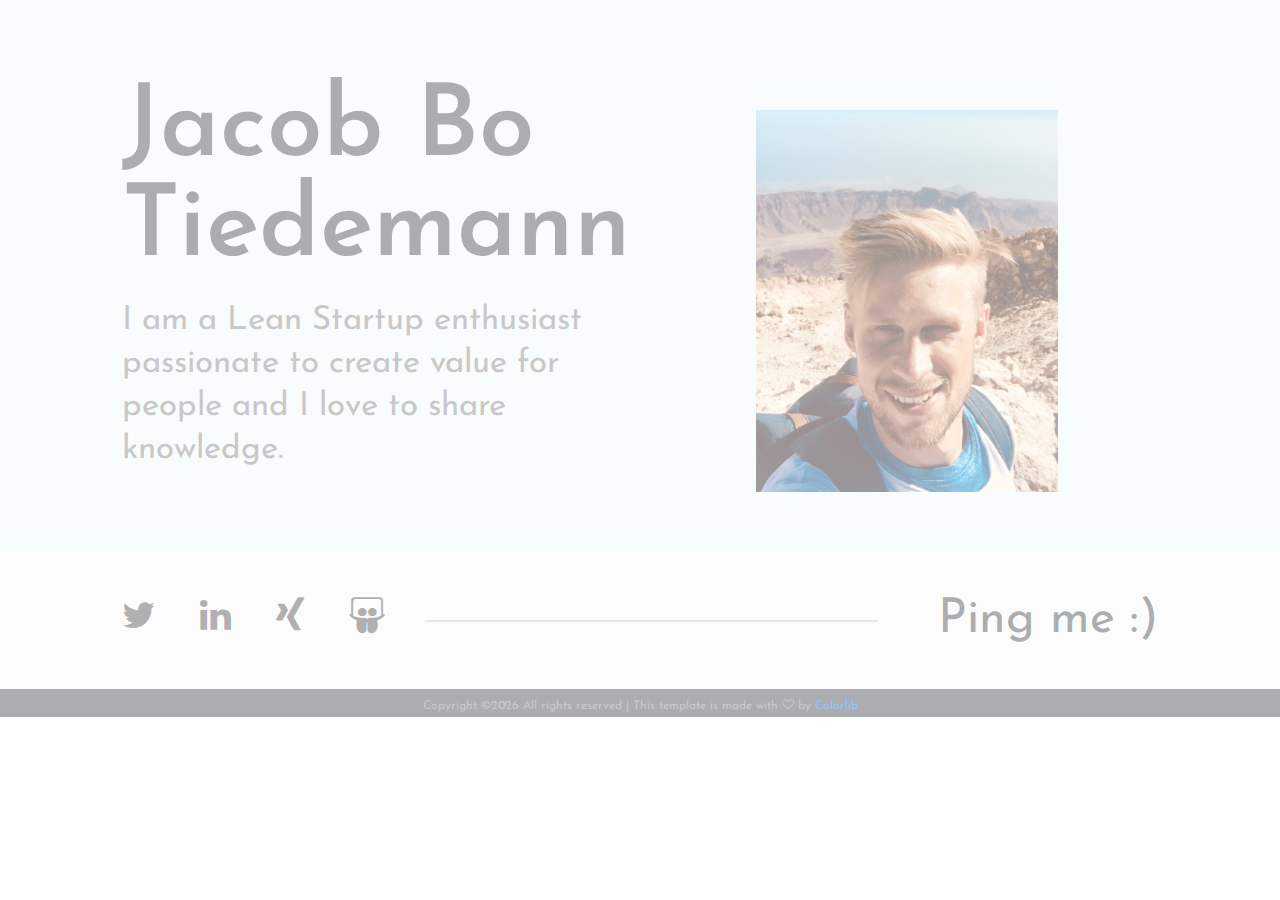
==== index.html @ 4419348c "Removed merge conflict." ====
<!DOCTYPE html>
<html lang="en">
<head>
	<title>@jabopiti</title>
	<meta charset="UTF-8">
	<meta name="description" content="@jabopiti">
	<meta name="keywords" content="">
	<meta name="viewport" content="width=device-width, initial-scale=1.0">
	<!-- Favicon -->   
	<link href="img/favicon.ico" rel="shortcut icon"/>

	<!-- Google Fonts -->
	<link href="https://fonts.googleapis.com/css?family=Josefin+Sans:400,400i,600,600i,700" rel="stylesheet">

	<!-- Stylesheets -->
	<link rel="stylesheet" href="css/bootstrap.min.css"/>
	<link rel="stylesheet" href="css/font-awesome.min.css"/>
	<link rel="stylesheet" href="css/flaticon.css"/>
	<link rel="stylesheet" href="css/owl.carousel.css"/>
	<link rel="stylesheet" href="css/magnific-popup.css"/>
	<link rel="stylesheet" href="css/style.css"/>


	<!--[if lt IE 9]>
	  <script src="https://oss.maxcdn.com/html5shiv/3.7.2/html5shiv.min.js"></script>
	  <script src="https://oss.maxcdn.com/respond/1.4.2/respond.min.js"></script>
	<![endif]-->

</head>
<body>
	<!-- Page Preloder -->
	<div id="preloder">
		<div class="loader"></div>
	</div>

	<!-- Hero section start -->
	<section class="hero-section spad">
		<div class="container-fluid">
			<div class="row">
				<div class="col-xl-10 offset-xl-1">
					<div class="row">
						<div class="col-lg-6">
							<div class="hero-text">
								<h2>Jacob Bo Tiedemann</h2>
								<p>I am a Lean Startup enthusiast passionate to create value for people and I love to share knowledge.</p>
							</div>
							<!--<div class="hero-info">
								<h2>General Info</h2>
								<ul>
									<li><span>Date of Birth</span></li>
									<li><span>Address</span>Hamburg, Germany</li>
									<li><span>E-mail</span>/li>
									<li><span>Phone </span></li>
								</ul>
							</div>-->
						</div>
						<div class="col-lg-6">
							<figure class="hero-image">
								<img src="img/picture.jpg" alt="5">
							</figure>
						</div>
					</div>
				</div>
			</div>
		</div>
	</section>
	<!-- Hero section end -->

	<!-- Social links section start -->
	<div class="social-section">
		<div class="container-fluid">
			<div class="row">
				<div class="col-xl-10 offset-xl-1">
					<div class="social-link-warp">
						<div class="social-links">
							<a href="https://twitter.com/jabopiti"><i class="fa fa-twitter"></i></a>
							<a href="https://www.linkedin.com/in/jacob-bo-tiedemann-658181108/"><i class="fa fa-linkedin"></i></a>
							<a href="https://www.xing.com/profile/JacobBo_Tiedemann"><i class="fa fa-xing"></i></a>
							<a href="https://speakerdeck.com/jabopiti"><i class="fa fa-slideshare"></i></a>
						</div>
						<h2 class="hidden-md hidden-sm">Ping me :)</h2>
					</div>
				</div>
			</div>
		</div>
	</div>	
	<!-- Social links section end -->

	<!-- Footer section start -->
	<footer class="footer-section">
		<div class="container text-center">
			<div class="copyright"><!-- Link back to Colorlib can't be removed. Template is licensed under CC BY 3.0. -->
Copyright &copy;<script>document.write(new Date().getFullYear());</script> All rights reserved | This template is made with <i class="fa fa-heart-o" aria-hidden="true"></i> by <a href="https://colorlib.com" target="_blank">Colorlib</a>
<!-- Link back to Colorlib can't be removed. Template is licensed under CC BY 3.0. -->
</div>
		</div>
	</footer>
	<!-- Footer section end -->


	<!--====== Javascripts & Jquery ======-->
	<script src="js/jquery-2.1.4.min.js"></script>
	<script src="js/bootstrap.min.js"></script>
	<script src="js/owl.carousel.min.js"></script>
	<script src="js/magnific-popup.min.js"></script>
	<script src="js/circle-progress.min.js"></script>
	<script src="js/main.js"></script>
</body>
</html>
---- css/flaticon.css ----
/*
  	Flaticon icon font: Flaticon
  	Creation date: 11/12/2017 08:10
  	*/

@font-face {
  font-family: "Flaticon";
  src: url("../icon-fonts/Flaticon.eot");
  src: url("../icon-fonts/Flaticon.eot?#iefix") format("embedded-opentype"),
       url("../icon-fonts/Flaticon.woff") format("woff"),
       url(".../icon-fonts/Flaticon.ttf") format("truetype"),
       url("../icon-fonts/Flaticon.svg#Flaticon") format("svg");
  font-weight: normal;
  font-style: normal;
}

@media screen and (-webkit-min-device-pixel-ratio:0) {
  @font-face {
    font-family: "Flaticon";
    src: url("../icon-fonts/Flaticon.svg#Flaticon") format("svg");
  }
}

[class^="flaticon-"]:before, [class*=" flaticon-"]:before,
[class^="flaticon-"]:after, [class*=" flaticon-"]:after {   
  font-family: Flaticon;
  font-style: normal;
}

.flaticon-001-yoga:before { content: "\f100"; }
.flaticon-002-writing:before { content: "\f101"; }
.flaticon-003-weightlifting:before { content: "\f102"; }
.flaticon-004-cinema:before { content: "\f103"; }
.flaticon-005-game-console:before { content: "\f104"; }
.flaticon-006-swimming:before { content: "\f105"; }
.flaticon-007-sports:before { content: "\f106"; }
.flaticon-008-karaoke:before { content: "\f107"; }
.flaticon-009-sewing-2:before { content: "\f108"; }
.flaticon-010-snorkel:before { content: "\f109"; }
.flaticon-011-reading:before { content: "\f10a"; }
.flaticon-012-quilt:before { content: "\f10b"; }
.flaticon-013-chess-1:before { content: "\f10c"; }
.flaticon-014-poker:before { content: "\f10d"; }
.flaticon-015-photo-camera:before { content: "\f10e"; }
.flaticon-016-canvas:before { content: "\f10f"; }
.flaticon-017-model:before { content: "\f110"; }
.flaticon-018-music-player:before { content: "\f111"; }
.flaticon-019-knitting:before { content: "\f112"; }
.flaticon-020-kite:before { content: "\f113"; }
.flaticon-021-necklace:before { content: "\f114"; }
.flaticon-022-hiking:before { content: "\f115"; }
.flaticon-023-toast:before { content: "\f116"; }
.flaticon-024-gardening:before { content: "\f117"; }
.flaticon-025-fishing:before { content: "\f118"; }
.flaticon-026-sewing-1:before { content: "\f119"; }
.flaticon-027-drum-set:before { content: "\f11a"; }
.flaticon-028-sewing:before { content: "\f11b"; }
.flaticon-029-dancing:before { content: "\f11c"; }
.flaticon-030-crossword:before { content: "\f11d"; }
.flaticon-031-crochet:before { content: "\f11e"; }
.flaticon-032-cooking:before { content: "\f11f"; }
.flaticon-033-coin:before { content: "\f120"; }
.flaticon-034-pottery:before { content: "\f121"; }
.flaticon-035-tent:before { content: "\f122"; }
.flaticon-036-chess:before { content: "\f123"; }
---- css/style.css ----
/* =================================
------------------------------------
  Civic - CV Resume
  Version: 1.0
 ------------------------------------ 
 ====================================*/

/*----------------------------------------*/
/* Template default CSS
/*----------------------------------------*/
html,
body {
	height: 100%;
	font-family: 'Josefin Sans', sans-serif;
}

h1,
h2,
h3,
h4,
h5,
h6 {
	color: #40424a;
	margin: 0;
	font-weight: 600;
	font-family: 'Josefin Sans', sans-serif;
}

h2 {
	font-size: 48px;
}

h3 {
	font-size: 30px;
}

p {
	font-size: 18px;
	color: #808181;
	line-height: 1.8;
}

img {
	max-width: 60%;
	margin-left: auto;
	margin-right: auto;
	display: block;
}

input:focus,
select:focus,
button:focus,
textarea:focus {
	outline: none;
}

a:hover,
a:focus {
	text-decoration: none;
	outline: none;
}

ul,
ol {
	padding: 0;
	margin: 0;
}

/*---------------------
	Helper CSS
-----------------------*/
.spad {
	padding-top: 80px;
	/* padding-bottom: 110px; */
}

.section-title h2 {
	display: inline-block;
	position: relative;
	margin-bottom: 110px;
	padding-bottom: 2px;
	line-height: normal;
}

.section-title h2:after {
	position: absolute;
	content: '';
	width: 100%;
	height: 2px;
	left: 0;
	bottom: 0;
	background: #40424a;
}

.set-bg {
	background-repeat: no-repeat;
	background-size: cover;
}

/*------------------------
  Common Elements
--------------------------*/

/* Preloder */
#preloder {
	position: fixed;
	width: 100%;
	height: 100%;
	top: 0;
	left: 0;
	z-index: 999999;
	background: #fff;
}

.loader {
	width: 30px;
	height: 30px;
	border: 3px solid #000;
	position: absolute;
	top: 50%;
	left: 50%;
	margin-top: -13px;
	margin-left: -13px;
	border-radius: 60px;
	border-left-color: transparent;
	animation: loader 0.8s linear infinite;
	-webkit-animation: loader 0.8s linear infinite;
}

@keyframes loader {
	0% {
		-webkit-transform: rotate(0deg);
		        transform: rotate(0deg);
	}
	50% {
		-webkit-transform: rotate(180deg);
		        transform: rotate(180deg);
	}
	100% {
		-webkit-transform: rotate(360deg);
		        transform: rotate(360deg);
	}
}

@-webkit-keyframes loader {
	0% {
		-webkit-transform: rotate(0deg);
	}
	50% {
		-webkit-transform: rotate(180deg);
	}
	100% {
		-webkit-transform: rotate(360deg);
	}
}

/* Site Buttons */
.site-btn {
	display: inline-block;
	text-transform: uppercase;
	font-size: 12px;
	min-width: 213px;
	min-height: 20px;
	text-align: center;
	padding: 20px 10px 15px;
	position: relative;
	background-color: #fff;
	margin-right: 10px;
	border: 2px solid #40424a;
	color: #40424a;
	font-weight: 700;
}

.site-btn:hover {
	color: #40424a;
}

.circle-progress {
	text-align: center;
	padding-top: 30px;
	display: inline-block;
}

.circle-progress .prog-circle {
	margin-bottom: -155px;
}

.circle-progress canvas {
	-webkit-transform: rotate(90deg);
	-ms-transform: rotate(90deg);
	transform: rotate(90deg);
}

.circle-progress .progress-info {
	background: #f2f7f8;
	width: 127px;
	height: 127px;
	border-radius: 150px;
	margin: 0 auto;
	padding-top: 45px;
}

.circle-progress .progress-info h2 {
	font-size: 36px;
	color: #40424a !important;
}

.circle-progress .prog-title {
	text-align: center;
	margin-top: 55px;
}

.circle-progress .prog-title h3 {
	font-size: 16px;
	text-transform: uppercase;
}

.circle-progress .prog-title p {
	font-size: 15px;
	color: #808181 !important;
}

/* Image Popup */
.img-popup-warp .mfp-content,
.img-popup-warp.mfp-ready.mfp-removing .mfp-content {
	opacity: 0;
	-webkit-transform: scale(0.8);
	-ms-transform: scale(0.8);
	transform: scale(0.8);
	-webkit-transition: all 0.4s;
	-o-transition: all 0.4s;
	transition: all 0.4s;
}

.img-popup-warp.mfp-ready .mfp-content {
	opacity: 1;
	-webkit-transform: scale(1);
	-ms-transform: scale(1);
	transform: scale(1);
}

/* Fact box */
.fact-box {
	height: 375px;
	display: table;
	width: 100%;
	background: #40424a;
}

.fact-box.trans {
	background-color: transparent;
}

.fact-box .fact-content {
	display: table-cell;
	vertical-align: middle;
	text-align: center;
}

.fact-box .fact-content img {
	width: 60px;
	margin-bottom: 30px;
}

.fact-box .fact-content h2 {
	font-size: 36px;
	color: #fff;
}

.fact-box .fact-content p {
	color: #fff;
	margin-bottom: 0;
}

/* Porgess bar */
.single-progress-item {
	margin-bottom: 35px;
	position: relative;
}

.single-progress-item p {
	color: #40424a;
	margin-bottom: 0;
	font-weight: 600;
}

.progress-bar-style {
	display: block;
	height: 2px;
	position: relative;
	width: 100%;
	margin-bottom: 10px;
}

.bar-inner {
	position: absolute;
	height: 100%;
	left: 0;
	top: 0;
	background: #40424a;
}

.bar-inner span {
	position: absolute;
	right: 0;
	bottom: -30px;
	color: #40424a;
	font-weight: 600;
}

/* Progress dots */
.language-progress {
	max-width: 280px;
	list-style: none;
}

.language-progress li {
	font-size: 24px;
	position: relative;
	padding-right: 150px;
	margin-bottom: 30px;
}

.language-progress .lan-prog {
	position: absolute;
	right: 0;
	top: 0;
}

.language-progress .lan-prog span {
	width: 12px;
	height: 12px;
	display: inline-block;
	margin-right: 18px;
	border-radius: 12px;
	background: #40424a;
}

.language-progress .lan-prog span.fade-ele {
	background: #cacaca;
}

/* Icon Box */
.icon-box {
	text-align: center;
	display: inline-block;
	margin-right: 60px;
}

.icon-box:last-child {
	margin-right: 0;
}

.icon-box i {
	font-size: 60px;
}

.icon-box p {
	color: #40424a;
}

.social-links a {
	-webkit-transition: all 0.3s;
	-o-transition: all 0.3s;
	transition: all 0.3s;
}

/*---------------------
	Header section
-----------------------*/
.header-section {
	padding: 50px 40px;
	background: #f2f7f8;
}

.site-logo h2 {
	font-size: 36px;
}

.site-logo h2 a {
	color: #40424a;
}

.site-logo p {
	font-size: 14px;
	line-height: normal;
}

.header-buttons a {
	margin-top: 15px;
}

/*---------------------
	Hero section
-----------------------*/
.hero-section {
	background: #f2f7f8;
}

.hero-text {
	margin-bottom: 80px;
}

.hero-text h2 {
	font-size: 170px;
	line-height: normal;
	margin-bottom: 20px;
}

.hero-text p {
	font-size: 33px;
	line-height: 1.3;
}

.hero-image {
	padding-top: 30px;
}

.hero-info h2 {
	margin-bottom: 30px;
}

.hero-info ul {
	list-style: none;
}

.hero-info ul li {
	font-size: 24px;
	color: #808181;
	margin-bottom: 15px;
}

.hero-info ul li span {
	color: #40424a;
	display: inline-block;
	min-width: 220px;
}

.hero-info ul li:last-child {
	margin-bottom: 0;
}

/*---------------------
	Social section
-----------------------*/
.social-section {
	background: #f9f9f9;
	padding: 40px 0;
}

.social-section .social-links {
	display: inline-block;
	background: #f9f9f9;
	position: relative;
	z-index: 5;
}

.social-section .social-links a {
	color: #484848;
	font-size: 36px;
	margin-right: 40px;
}

.social-section .social-link-warp {
	position: relative;
}

.social-section .social-link-warp h2 {
	display: inline-block;
	float: right;
	font-weight: 400;
	padding-left: 30px;
	background: #f9f9f9;
	position: relative;
	z-index: 5;
}

.social-section .social-link-warp:after {
	position: absolute;
	content: '';
	width: 50%;
	height: 2px;
	left: 23%;
	top: 50%;
	margin-top: 1px;
	background: #cbcbcb;
}

/*---------------------
	Resume section
----------------------*/
.resume-section.with-bg {
	background-image: url(../img/resume-bg.jpg);
	background-repeat: no-repeat;
	background-size: cover;
}

.resume-list {
	list-style: none;
	margin-left: 60px;
	padding-left: 110px;
	border-left: 2px solid #40424a;
}

.resume-list li {
	margin-bottom: 120px;
	position: relative;
}

.resume-list li:last-child {
	margin-bottom: 0;
}

.resume-list li:after {
	position: absolute;
	content: '';
	width: 15px;
	height: 15px;
	border: 2px solid #40424a;
	border-radius: 50px;
	background: #cacaca;
	top: 30px;
	left: -118px;
}

.resume-list h2 {
	font-size: 72px;
	margin-bottom: 10px;
}

.resume-list h4 {
	font-size: 16px;
	text-transform: uppercase;
	color: #808181;
	margin-top: 10px;
	margin-bottom: 45px;
}

.resume-list p {
	margin-bottom: 0;
}

/*---------------------
	Review section
-----------------------*/
.review-slider {
	padding-left: 150px;
}

.review-slider .owl-dots {
	position: absolute;
	left: 50px;
	top: 70px;
}

.review-slider .owl-dots .owl-dot {
	width: 12px;
	height: 12px;
	border: 2px solid #40424a;
	border-radius: 50px;
	background: #cacaca;
	margin-bottom: 15px;
}

.review-slider .owl-dots .owl-dot.active {
	background: #40424a;
}

.single-review .qut {
	font-size: 120px;
	line-height: 0;
	color: #505259;
	margin-top: 60px;
}

.single-review p {
	margin-bottom: 40px;
}

.single-review h3 {
	font-size: 24px;
	margin-bottom: 10px;
}

.single-review h4 {
	font-size: 16px;
}

/*---------------------
	Portfolio section
----------------------*/
.portfolio-warp {
	padding: 0 60px;
}

.portfolio-item h2 {
	font-size: 24px;
	margin-bottom: 5px;
}

.portfolio-item p {
	font-size: 14px;
	margin-bottom: 0;
}

.portfolio-item .port-pic {
	margin-bottom: 30px;
	display: block;
	height: 480px;
	background: #333;
	background-position: center center;
	background-size: cover;
	overflow: hidden;
	position: relative;
}

.portfolio-item .port-pic:after {
	position: absolute;
	content: '';
	left: 0;
	bottom: 0;
	width: 100%;
	height: 0;
	background: #000;
	opacity: 0;
	z-index: 2;
	-webkit-transition: all 0.4s cubic-bezier(0.55, 0.09, 0.68, 0.53) 0s;
	-o-transition: all 0.4s cubic-bezier(0.55, 0.09, 0.68, 0.53) 0s;
	transition: all 0.4s cubic-bezier(0.55, 0.09, 0.68, 0.53) 0s;
}

.portfolio-item:hover .port-pic:after {
	opacity: 0.8;
	height: 100%;
	top: 0;
}

/*---------------------
	Contact section
-----------------------*/
.contact-form {
	display: block;
	width: 100%;
}

.contact-form input {
	background-color: transparent;
	padding-left: 25px;
	height: 60px;
	width: 100%;
	border: none;
	border-bottom: 2px solid #cacaca;
	margin-bottom: 30px;
	font-size: 13px;
}

.contact-form textarea {
	padding-left: 25px;
	height: 200px;
	width: 100%;
	border: none;
	border-bottom: 2px solid #cacaca;
	margin-bottom: 30px;
	font-size: 13px;
	background-color: transparent;
}

.contact-form ::-webkit-input-placeholder {
	font-style: italic;
}

.contact-form :-ms-input-placeholder {
	font-style: italic;
}

.contact-form ::-ms-input-placeholder {
	font-style: italic;
}

.contact-form ::placeholder {
	font-style: italic;
}

/*---------------------
	Footer section
-----------------------*/
.footer-section {
	background: #40424a;
	padding: 5px 0;
}

.copyright {
	padding-top: 5px;
	font-size: 12px;
	color: #838488;
	line-height: normal;
}

/*---------------------
	Home 2 Style
-----------------------*/
.home-two-style {
	background-image: url(../img/home-2-bg.png);
	background-repeat: no-repeat;
	background-size: cover;
	background-position: top center;
	background-color: #009fff;
}

.home-two-style .header-section,
.home-two-style .hero-section,
.home-two-style .social-section,
.home-two-style .review-slider .owl-dots .owl-dot,
.home-two-style .site-btn,
.home-two-style .fact-box,
.home-two-style .social-links,
.home-two-style .social-section .social-link-warp h2 {
	background-color: transparent;
}

.home-two-style h1,
.home-two-style h2,
.home-two-style h3,
.home-two-style h4,
.home-two-style h5,
.home-two-style h6,
.home-two-style p,
.home-two-style .site-logo h2 a,
.home-two-style .site-logo p,
.home-two-style .hero-info ul li,
.home-two-style .hero-info ul li span,
.home-two-style .single-review .qut,
.home-two-style .site-btn,
.home-two-style .social-section .social-links a,
.home-two-style .contact-form input,
.home-two-style .contact-form textarea,
.home-two-style .circle-progress .prog-title p,
.home-two-style .circle-progress .prog-title h3,
.home-two-style .circle-progress .progress-info h2 {
	color: #fff !important;
}

.home-two-style .section-title h2:after,
.home-two-style .review-slider .owl-dots .owl-dot.active {
	background: #fff;
}

.home-two-style .resume-list,
.home-two-style .resume-list li:after,
.home-two-style .review-slider .owl-dots .owl-dot,
.home-two-style .site-btn,
.home-two-style .contact-form input,
.home-two-style .contact-form textarea {
	border-color: #fff;
}

.home-two-style .hero-image {
	padding-left: 0px;
	padding-top: 200px;
}

.home-two-style .hero-image img {
	-webkit-box-shadow: 6px 20px 50px rgba(0, 0, 0, 0.5294117647);
	        box-shadow: 6px 20px 50px rgba(0, 0, 0, 0.5294117647);
}

.home-two-style .resume-list li:after {
	background: #009fff;
}

.home-two-style .circle-progress .progress-info {
	background: #50bcfd;
}

.home-two-style .fact-box {
	border: 2px solid #fff;
}

.home-two-style .fact-box.trans {
	border: none;
}

.home-two-style .footer-section {
	background: #3a4db4;
}

.home-two-style .contact-form ::-webkit-input-placeholder {
	color: #fff;
}

.home-two-style .contact-form :-ms-input-placeholder {
	color: #fff;
}

.home-two-style .contact-form ::-ms-input-placeholder {
	color: #fff;
}

.home-two-style .contact-form ::placeholder {
	color: #fff;
}

/*---------------------
	Home 3 Style
-----------------------*/
.home-three-style .main-left-area,
.home-four-style .main-left-area {
	background: #f2f7f8;
	padding-top: 200px;
	padding-right: 80px;
	padding-left: 80px;
}

.home-three-style .main-left-area .section-title h2,
.home-four-style .main-left-area .section-title h2 {
	margin-bottom: 130px;
}

.home-three-style .main-right-area,
.home-four-style .main-right-area {
	padding-top: 200px;
	padding-left: 110px;
}

.home-three-style .resume-list li,
.home-four-style .resume-list li {
	padding-left: 0;
}

.home-three-style .resume-list li:after,
.home-four-style .resume-list li:after {
	display: none;
}

.home-three-style .resume-list,
.home-four-style .resume-list {
	border-left: none;
	padding-left: 0;
	margin-left: 0;
}

.home-three-style .header-section,
.home-four-style .header-section {
	padding: 50px 80px;
	background: transparent;
	position: absolute;
	width: 100%;
	z-index: 1;
}

.home-three-style .hero-image,
.home-four-style .hero-image {
	margin-bottom: 100px;
}

.home-three-style .hero-text h2,
.home-four-style .hero-text h2 {
	font-size: 72px;
	margin-bottom: 40px;
}

.home-three-style .review-slider,
.home-four-style .review-slider {
	padding-left: 0;
}

.home-three-style .review-slider .owl-dots,
.home-four-style .review-slider .owl-dots {
	position: relative;
	left: 0;
	top: 0;
	padding-top: 50px;
}

.home-three-style .review-slider .owl-dots .owl-dot,
.home-four-style .review-slider .owl-dots .owl-dot {
	display: inline-block;
	margin-right: 15px;
	background: #cacaca;
	border: none;
}

.home-three-style .review-slider .owl-dots .owl-dot.active,
.home-four-style .review-slider .owl-dots .owl-dot.active {
	background: #40424a;
}

.home-three-style .skills,
.home-four-style .skills {
	max-width: 555px;
}

.home-three-style .fact-box.trans,
.home-four-style .fact-box.trans {
	margin-bottom: 80px;
}

.home-three-style .social-links,
.home-four-style .social-links {
	text-align: center;
	padding-bottom: 70px;
	padding-top: 120px;
}

.home-three-style .social-links a,
.home-four-style .social-links a {
	font-size: 30px;
	margin-right: 40px;
	color: #b9b9b9;
}

.home-three-style .social-links a:hover,
.home-four-style .social-links a:hover {
	color: #484848;
}

/*---------------------
	Home 4 Style
-----------------------*/
.home-four-style .site-logo h2 a,
.home-four-style .site-logo p {
	color: #fff;
}

.home-four-style .main-left-area {
	position: relative;
	/* Permalink - use to edit and share this gradient: http://colorzilla.com/gradient-editor/#481340+0,ff0f3c+100,ff0f3c+100 */
	background: #481340;
	/* Old browsers */
	/* FF3.6-15 */
	background: -webkit-linear-gradient(top, #481340 0%, #ff0f3c 100%, #ff0f3c 100%);
	/* Chrome10-25,Safari5.1-6 */
	background: -webkit-gradient(linear, left top, left bottom, from(#481340), color-stop(100%, #ff0f3c), to(#ff0f3c));
	background: -o-linear-gradient(top, #481340 0%, #ff0f3c 100%, #ff0f3c 100%);
	background: linear-gradient(to bottom, #481340 0%, #ff0f3c 100%, #ff0f3c 100%);
	/* W3C, IE10+, FF16+, Chrome26+, Opera12+, Safari7+ */
	filter: progid:DXImageTransform.Microsoft.gradient( startColorstr='#481340', endColorstr='#ff0f3c', GradientType=0);
	/* IE6-9 */
}

.home-four-style .main-left-area:after {
	position: absolute;
	content: "";
	width: 100%;
	height: 800px;
	top: 0;
	left: 0;
	background-image: url("../img/home-4-bg.png");
	background-repeat: no-repeat;
	background-size: cover;
}

.home-four-style .main-left-area h1,
.home-four-style .main-left-area h2,
.home-four-style .main-left-area h3,
.home-four-style .main-left-area h4,
.home-four-style .main-left-area h5,
.home-four-style .main-left-area h6,
.home-four-style .main-left-area p,
.home-four-style .main-left-area .hero-info ul li,
.home-four-style .main-left-area .hero-info ul li span,
.home-four-style .main-left-area .site-btn,
.home-four-style .main-left-area .social-section,
.home-four-style .main-left-area .social-links a,
.home-four-style .main-left-area .contact-form input,
.home-four-style .main-left-area .contact-form textarea,
.home-four-style .main-left-area .circle-progress .prog-title p,
.home-four-style .main-left-area .circle-progress .prog-title h3,
.home-four-style .main-left-area .circle-progress .progress-info h2,
.home-four-style .main-left-area .language-progress li {
	color: #fff !important;
}

.home-four-style .main-left-area .circle-progress .progress-info {
	background: rgba(255, 255, 255, 0.29);
}

.home-four-style .main-left-area .section-title h2:after,
.home-four-style .main-left-area .language-progress .lan-prog span {
	background: #fff;
}

.home-four-style .main-left-area .language-progress .lan-prog span.fade-ele {
	background: rgba(255, 255, 255, 0.29);
}

.home-four-style .main-left-area .fact-box {
	background-color: transparent;
	border: 2px solid #fff;
}

.home-four-style .main-left-area .fact-box.trans {
	border: none;
}

.home-four-style .main-left-area .intro-section {
	position: relative;
	z-index: 2;
}

.home-four-style .main-right-area .section-title h2:after,
.home-four-style .main-right-area .review-slider .owl-dots .owl-dot.active {
	background: #ff0f3c;
}

.home-four-style .main-right-area .resume-list h2,
.home-four-style .main-right-area .single-review .qut {
	color: #ff0f3c;
}

/*---------------------
	Home 5 Style
-----------------------*/
.home-five-style .header-section {
	padding: 50px 80px;
	background: transparent;
	position: absolute;
	width: 100%;
	z-index: 1;
}

.home-five-style .hero-section {
	padding-top: 70px;
}

.home-five-style .hero-section img {
	margin-bottom: 60px;
}

.home-five-style .hero-text h2 {
	font-size: 72px;
	margin-bottom: 40px;
}

.home-five-style .social-links {
	padding-top: 0px;
	text-align: center;
	padding-bottom: 70px;
}

.home-five-style .social-links a {
	font-size: 30px;
	margin-right: 40px;
	color: #b9b9b9;
}

.home-five-style .social-links a:hover {
	color: #484848;
}

.home-five-style .resume-list li {
	padding-left: 0;
}

.home-five-style .resume-list li:after {
	display: none;
}

.home-five-style .resume-list {
	border-left: none;
	padding-left: 0;
	margin-left: 0;
}

.home-five-style .review-slider {
	padding-left: 0;
}

.home-five-style .review-slider .owl-dots {
	position: relative;
	left: 0;
	top: 0;
	padding-top: 50px;
}

.home-five-style .review-slider .owl-dots .owl-dot {
	display: inline-block;
	margin-right: 15px;
	background: #cacaca;
	border: none;
}

.home-five-style .review-slider .owl-dots .owl-dot.active {
	background: #40424a;
}

.home-five-style .circle-progress {
	padding-top: 0;
}

/*---------------------
	Home 6 Style
-----------------------*/
.home-six-style .site-logo h2 a,
.home-six-style .site-logo p,
.home-six-style .hero-text h2,
.home-six-style .hero-text p,
.home-six-style .social-links a {
	color: #fff;
}

.home-six-style .resume-list h2,
.home-six-style .icon-box i,
.home-six-style .single-review .qut {
	color: #009fff;
}

.home-six-style .section-title h2:after,
.home-six-style .fact-box,
.home-six-style .review-slider .owl-dots .owl-dot.active,
.home-six-style .language-progress .lan-prog span {
	background: #009fff;
}

.home-six-style .language-progress .lan-prog span.fade-ele {
	background: #cacaca;
}

.home-six-style .header-section {
	padding: 50px 80px;
	background: transparent;
	position: absolute;
	width: 100%;
	z-index: 1;
}

.home-six-style .hero-section {
	background: #009fff;
	padding-top: 70px;
}

.home-six-style .hero-section img {
	margin-bottom: 60px;
}

.home-six-style .hero-text h2 {
	font-size: 72px;
	margin-bottom: 40px;
}

.home-six-style .social-links {
	padding-top: 0px;
	text-align: center;
	padding-bottom: 70px;
}

.home-six-style .social-links a {
	font-size: 30px;
	margin-right: 40px;
	color: #b9b9b9;
}

.home-six-style .social-links a:hover {
	color: #484848;
}

.home-six-style .resume-list li {
	padding-left: 0;
}

.home-six-style .resume-list li:after {
	display: none;
}

.home-six-style .resume-list {
	border-left: none;
	padding-left: 0;
	margin-left: 0;
}

.home-six-style .review-slider {
	padding-left: 0;
}

.home-six-style .review-slider .owl-dots {
	position: relative;
	left: 0;
	top: 0;
	padding-top: 50px;
}

.home-six-style .review-slider .owl-dots .owl-dot {
	display: inline-block;
	margin-right: 15px;
	background: #cacaca;
	border: none;
}

.home-six-style .circle-progress {
	padding-top: 0;
}

.info-section {
	background: #40424a;
	padding: 60px 0;
}

.info-section .hero-info ul li {
	color: #fff;
}

.info-section .hero-info ul li span {
	color: #fff;
}


/* ===========================
  Responsive
==============================*/
@media only screen and (max-width: 1730px) {
	.home-two-style .social-section .social-link-warp:after {
		display: none;
	}
}

@media only screen and (max-width: 1600px) {
	.hero-text h2 {
		font-size: 100px;
	}
}

@media only screen and (max-width: 1450px) {
	.home-five-style .header-section {
		position: relative;
		background: #f2f7f8;
	}
	.home-six-style .header-section {
		position: relative;
		background: #009fff;
	}
}

@media only screen and (max-width: 1366px) and (min-width: 1200px) {
	.home-five-style .header-section {
		position: relative;
		background: #f2f7f8;
	}
	.container-warp {
		min-width: 80%;
		margin-left: 10%;
	}
	.hero-info ul li span {
		min-width: 180px;
	}
	.portfolio-item .port-pic {
		height: 310px;
	}
	.home-three-style .header-section {
		padding: 50px 30px;
	}
	.home-three-style .main-left-area {
		padding-right: 30px;
		padding-left: 30px;
	}
	.home-three-style .main-right-area {
		padding-left: 100px;
	}
}

/* Medium screen : 992px. */
@media only screen and (min-width: 992px) and (max-width: 1199px) {
	.portfolio-warp {
		padding: 0;
	}
	.home-three-style .header-section {
		padding: 50px 15px;
	}
	.home-three-style .main-left-area {
		padding-right: 15px;
		padding-left: 15px;
	}
	.home-three-style .main-right-area {
		padding-left: 50px;
	}
	.home-three-style .main-right-area {
		padding-left: 100px;
	}
	.portfolio-item .port-pic {
		height: 310px;
	}
	.portfolio-item {
		margin-bottom: 30px;
	}
}

/* Tablet :768px. */
@media only screen and (min-width: 768px) and (max-width: 991px) {
	.portfolio-warp {
		padding: 0;
	}
	.hidden-md {
		display: none !important;
	}
	.icon-box {
		margin-right: 30px;
	}
	.social-section .social-links {
		display: block;
		text-align: center;
	}
	.social-link-warp:after {
		display: none;
	}
	.portfolio-item {
		margin-bottom: 30px;
	}
	.home-three-style .header-section {
		position: relative;
		background: #f2f7f8;
	}
	.home-three-style .main-left-area {
		padding-top: 0;
	}
	.home-three-style .main-left-area,
	.home-three-style .header-section,
	.home-three-style .main-right-area,
	.home-four-style .main-left-area,
	.home-four-style .header-section,
	.home-four-style .main-right-area {
		padding-right: 30px;
		padding-left: 30px;
	}
	.home-five-style .header-section,
	.home-six-style .header-section {
		padding: 50px 0;
	}
	.info-section .hero-info ul li span {
		color: #9c9b9b;
	}
	.hero-info ul li {
		margin-bottom: 30px;
	}
	.hero-info ul li span {
		display: block;
	}
}

/* Large Mobile :480px. */
@media only screen and (max-width: 767px) {
	.icon-box {
		margin-right: 30px;
		text-align: left;
	}
	.hero-text h2 {
		font-size: 80px;
	}
	.portfolio-warp {
		padding: 0;
	}
	.hidden-md {
		display: none !important;
	}
	.resume-list {
		margin-left: 0;
		padding-left: 0;
		border-left: none;
	}
	.review-slider {
		padding-left: 0;
	}
	.review-slider .owl-dots {
		position: relative;
		left: 0;
		top: 70px;
	}
	.review-slider .owl-dots .owl-dot {
		display: inline-block;
		margin-right: 15px;
	}
	.portfolio-item {
		margin-bottom: 30px;
	}
	.fact-box {
		margin-bottom: 30px;
	}
	.header-section {
		padding: 50px 0;
	}
	.social-section .social-links {
		display: block;
		text-align: center;
	}
	.home-three-style .header-section {
		position: relative;
		background: #f2f7f8;
	}
	.home-three-style .main-left-area {
		padding-top: 0;
	}
	.home-three-style .main-left-area,
	.home-three-style .header-section,
	.home-three-style .main-right-area,
	.home-four-style .main-left-area,
	.home-four-style .header-section,
	.home-four-style .main-right-area {
		padding-right: 30px;
		padding-left: 30px;
	}
	.home-five-style .header-section,
	.home-six-style .header-section {
		padding: 50px 0;
	}
	.info-section .hero-info ul li span {
		color: #9c9b9b;
	}
}

/* small Mobile :320px. */
@media only screen and (max-width: 479px) {
	.hero-text h2 {
		font-size: 50px;
	}
	.hero-info ul li {
		font-size: 18px;
	}
	.hero-info ul li span {
		display: block;
	}
	.social-section .social-links a {
		margin-right: 30px;
	}
	.resume-list h2 {
		font-size: 50px;
	}
	.portfolio-item {
		margin-bottom: 30px;
	}
	.home-three-style .main-left-area,
	.home-three-style .header-section,
	.home-three-style .main-right-area,
	.home-four-style .main-left-area,
	.home-four-style .header-section,
	.home-four-style .main-right-area {
		padding-right: 15px;
		padding-left: 15px;
	}
	.home-four-style .main-left-area {
		padding-top: 250px;
	}
}
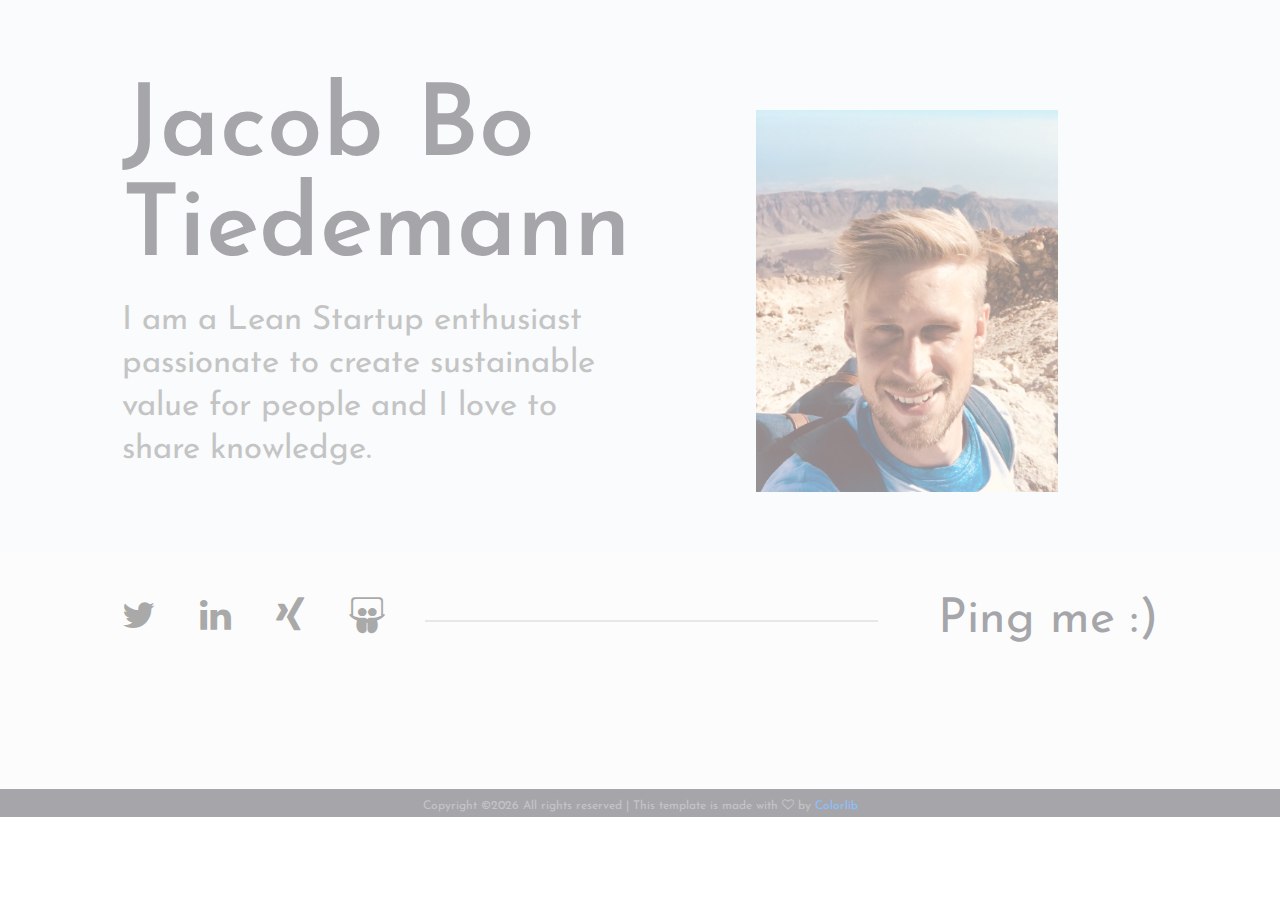
==== commit 3bc245bd: "Updated Profile text" ====
--- a/index.html
+++ b/index.html
@@ -42,7 +42,7 @@
 						<div class="col-lg-6">
 							<div class="hero-text">
 								<h2>Jacob Bo Tiedemann</h2>
-								<p>I am a Lean Startup enthusiast passionate to create value for people and I love to share knowledge.</p>
+								<p>I am a Lean Startup enthusiast passionate to create sustainable value for people and I love to share knowledge.</p>
 							</div>
 							<!--<div class="hero-info">
 								<h2>General Info</h2>
--- a/css/style.css
+++ b/css/style.css
@@ -402,7 +402,7 @@
 }
 
 .hero-text h2 {
-	font-size: 170px;
+	font-size: 140px;
 	line-height: normal;
 	margin-bottom: 20px;
 }
@@ -446,6 +446,7 @@
 .social-section {
 	background: #f9f9f9;
 	padding: 40px 0;
+	padding-bottom: 140px;
 }
 
 .social-section .social-links {
@@ -1437,4 +1438,4 @@
 	.home-four-style .main-left-area {
 		padding-top: 250px;
 	}
-}+}
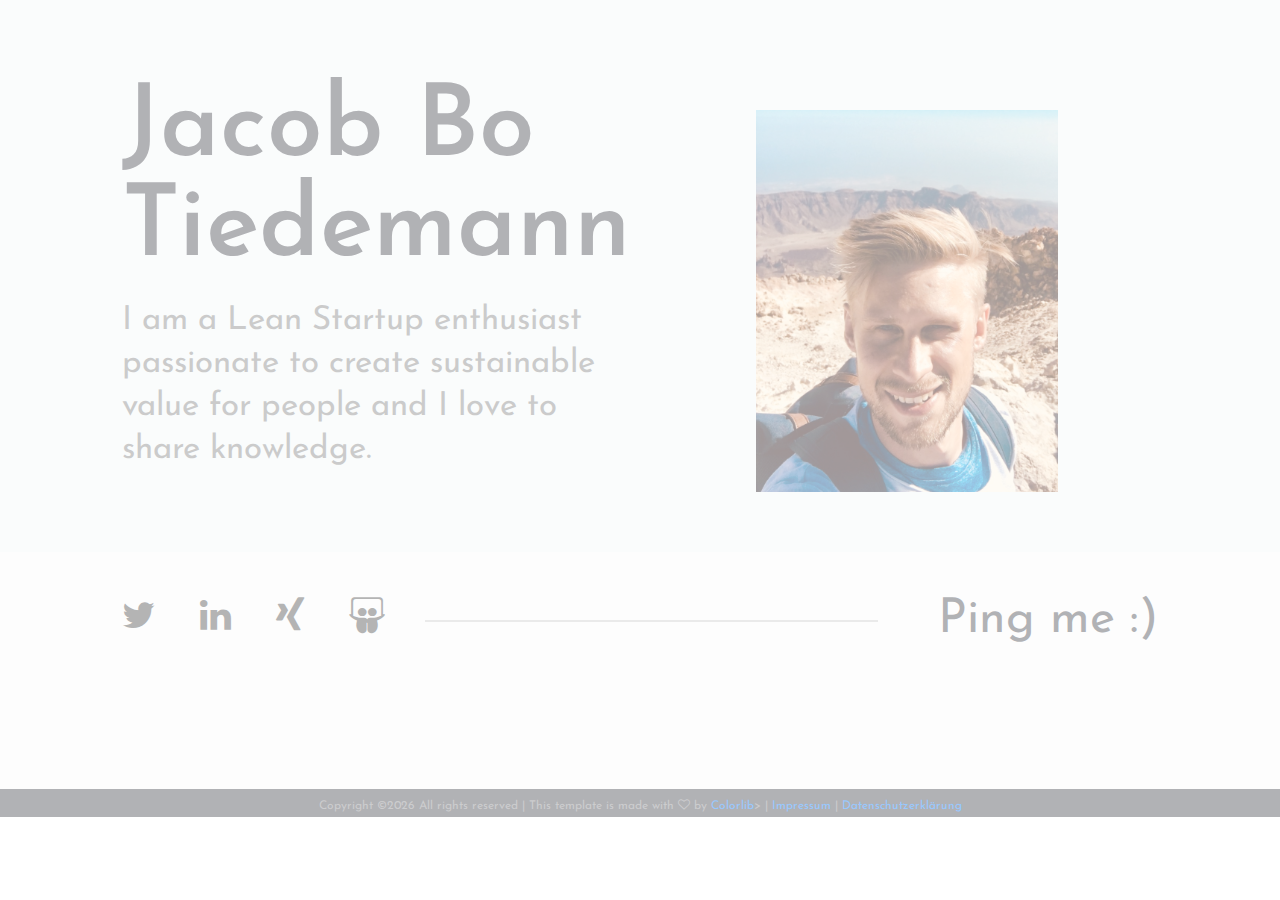
==== commit cd0ed857: "Added imprint and privacy policy." ====
--- a/index.html
+++ b/index.html
@@ -90,7 +90,7 @@
 	<footer class="footer-section">
 		<div class="container text-center">
 			<div class="copyright"><!-- Link back to Colorlib can't be removed. Template is licensed under CC BY 3.0. -->
-Copyright &copy;<script>document.write(new Date().getFullYear());</script> All rights reserved | This template is made with <i class="fa fa-heart-o" aria-hidden="true"></i> by <a href="https://colorlib.com" target="_blank">Colorlib</a>
+Copyright &copy;<script>document.write(new Date().getFullYear());</script> All rights reserved | This template is made with <i class="fa fa-heart-o" aria-hidden="true"></i> by <a href="https://colorlib.com" target="_blank">Colorlib</a>> | <a href="imprint.html">Impressum</a> | <a href="privacypolicy.html">Datenschutzerklärung</a>
 <!-- Link back to Colorlib can't be removed. Template is licensed under CC BY 3.0. -->
 </div>
 		</div>
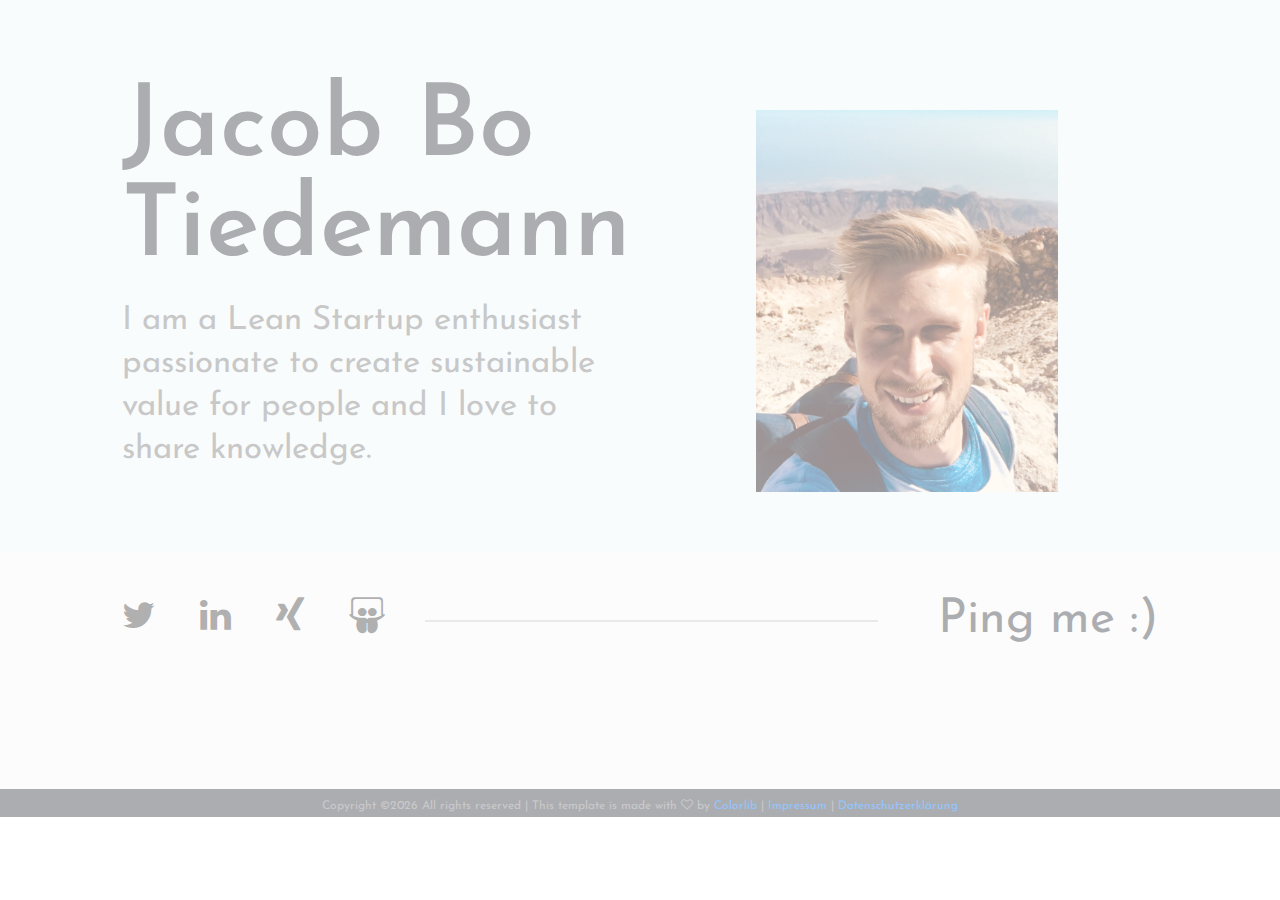
==== commit cb839b27: "Fixed text in footer" ====
--- a/index.html
+++ b/index.html
@@ -90,7 +90,7 @@
 	<footer class="footer-section">
 		<div class="container text-center">
 			<div class="copyright"><!-- Link back to Colorlib can't be removed. Template is licensed under CC BY 3.0. -->
-Copyright &copy;<script>document.write(new Date().getFullYear());</script> All rights reserved | This template is made with <i class="fa fa-heart-o" aria-hidden="true"></i> by <a href="https://colorlib.com" target="_blank">Colorlib</a>> | <a href="imprint.html">Impressum</a> | <a href="privacypolicy.html">Datenschutzerklärung</a>
+Copyright &copy;<script>document.write(new Date().getFullYear());</script> All rights reserved | This template is made with <i class="fa fa-heart-o" aria-hidden="true"></i> by <a href="https://colorlib.com" target="_blank">Colorlib</a> | <a href="imprint.html">Impressum</a> | <a href="privacypolicy.html">Datenschutzerklärung</a>
 <!-- Link back to Colorlib can't be removed. Template is licensed under CC BY 3.0. -->
 </div>
 		</div>
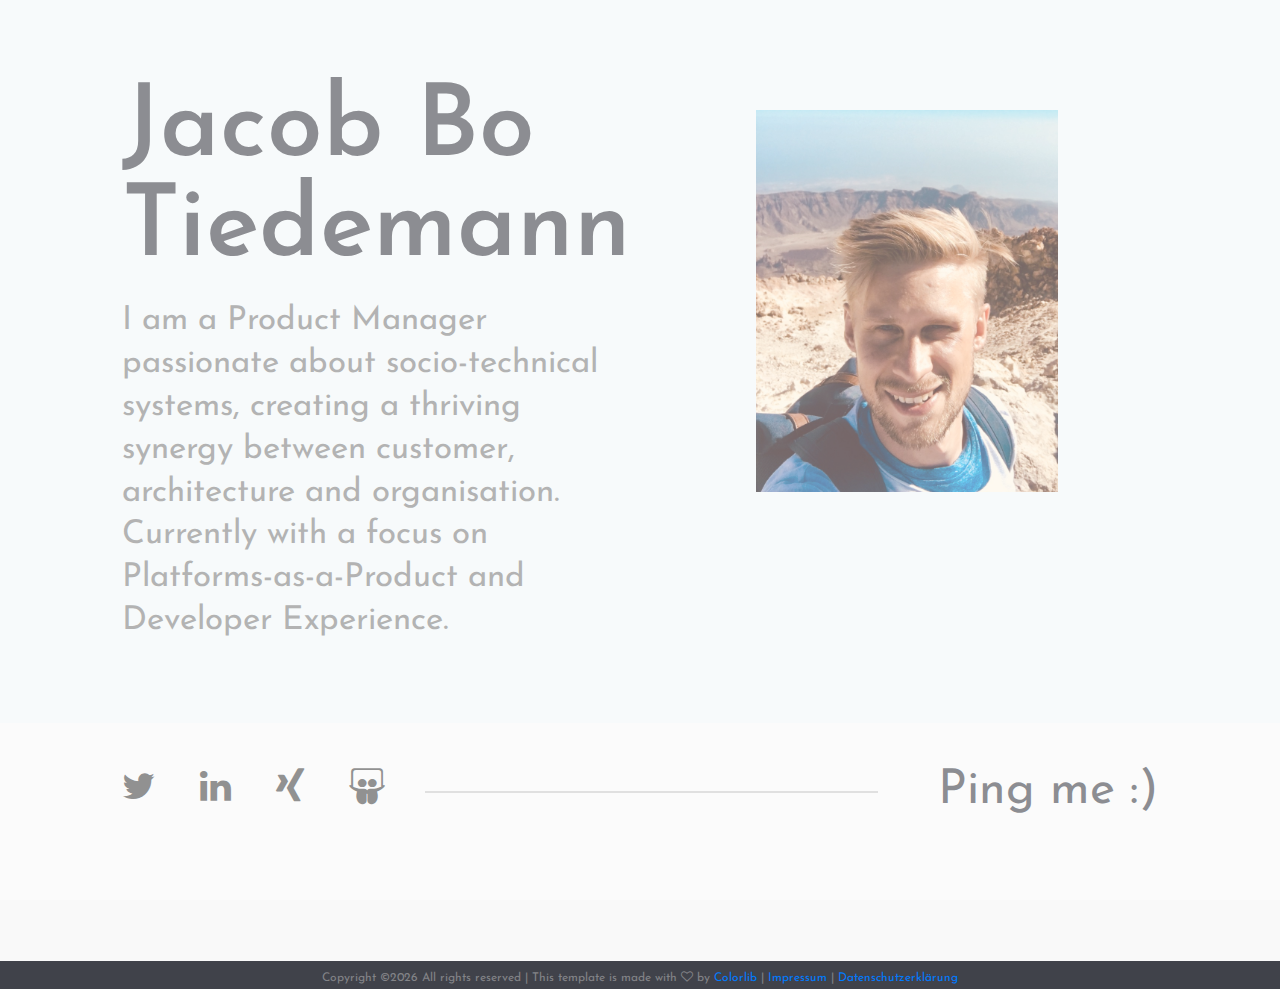
==== commit 0263a587: "Update index.html" ====
--- a/index.html
+++ b/index.html
@@ -6,8 +6,22 @@
 	<meta name="description" content="@jabopiti">
 	<meta name="keywords" content="">
 	<meta name="viewport" content="width=device-width, initial-scale=1.0">
+
 	<!-- Favicon -->   
-	<link href="img/favicon.ico" rel="shortcut icon"/>
+	<link rel="apple-touch-icon" sizes="180x180" href="/img/apple-touch-icon.png">
+	<link rel="icon" type="image/png" sizes="32x32" href="/img/favicon-32x32.png">
+	<link rel="icon" type="image/png" sizes="16x16" href="/img/favicon-16x16.png">
+	<link rel="shortcut icon" href="/img/favicon.ico">
+
+	<!-- Global site tag (gtag.js) - Google Analytics -->
+	<script async src="https://www.googletagmanager.com/gtag/js?id=UA-133735449-1"></script>
+	<script>
+		window.dataLayer = window.dataLayer || [];
+		function gtag(){dataLayer.push(arguments);}
+		gtag('js', new Date());
+
+		gtag('config', 'UA-133735449-1');
+	</script>
 
 	<!-- Google Fonts -->
 	<link href="https://fonts.googleapis.com/css?family=Josefin+Sans:400,400i,600,600i,700" rel="stylesheet">
@@ -42,7 +56,7 @@
 						<div class="col-lg-6">
 							<div class="hero-text">
 								<h2>Jacob Bo Tiedemann</h2>
-								<p>I am a Lean Startup enthusiast passionate to create sustainable value for people and I love to share knowledge.</p>
+								<p>I am a Product Manager passionate about socio-technical systems, creating a thriving synergy between customer, architecture and organisation. Currently with a focus on Platforms-as-a-Product and Developer Experience. </p>
 							</div>
 							<!--<div class="hero-info">
 								<h2>General Info</h2>
@@ -106,4 +120,4 @@
 	<script src="js/circle-progress.min.js"></script>
 	<script src="js/main.js"></script>
 </body>
-</html>+</html>
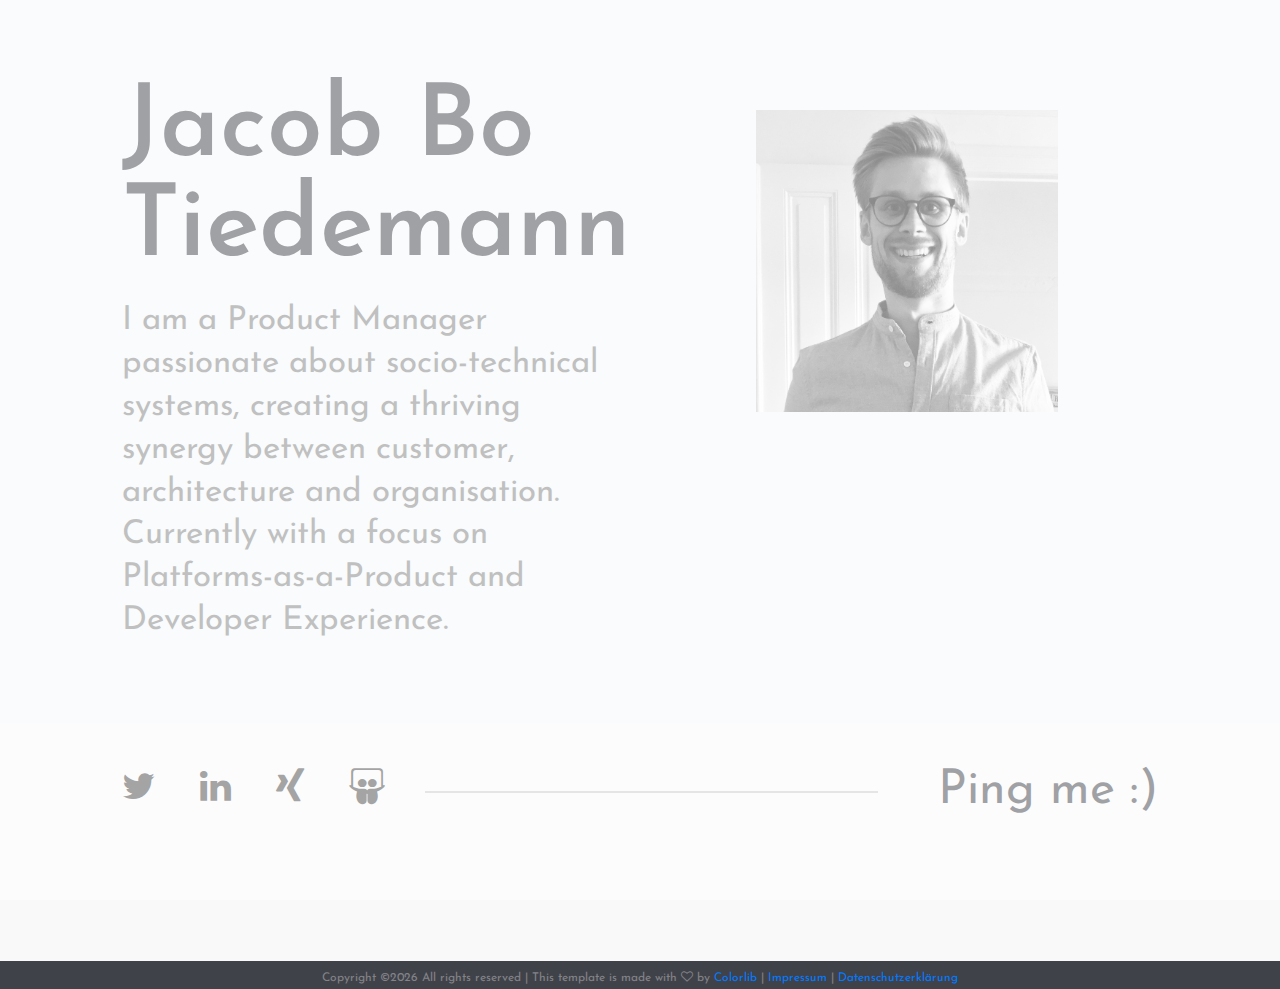
==== commit 51f481bd: "Update index.html" ====
--- a/index.html
+++ b/index.html
@@ -88,7 +88,7 @@
 					<div class="social-link-warp">
 						<div class="social-links">
 							<a href="https://twitter.com/jabopiti"><i class="fa fa-twitter"></i></a>
-							<a href="https://www.linkedin.com/in/jacob-bo-tiedemann-658181108/"><i class="fa fa-linkedin"></i></a>
+							<a href="https://www.linkedin.com/in/jabopiti/"><i class="fa fa-linkedin"></i></a>
 							<a href="https://www.xing.com/profile/JacobBo_Tiedemann"><i class="fa fa-xing"></i></a>
 							<a href="https://speakerdeck.com/jabopiti"><i class="fa fa-slideshare"></i></a>
 						</div>
